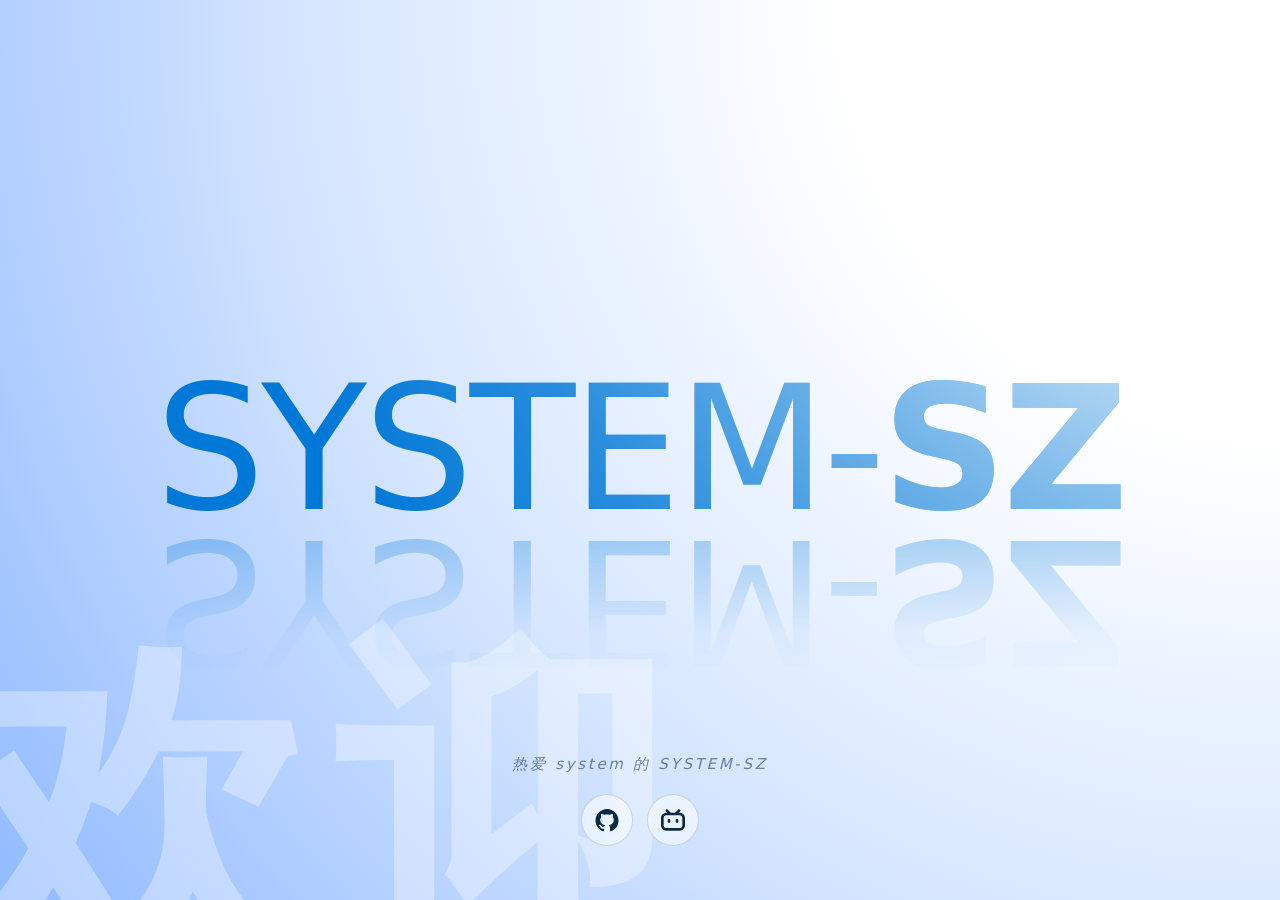
==== index.html @ c83ba9c0 "Add files via upload" ====
<!DOCTYPE html>
<html lang="zh-CN">
<head>
<meta charset="UTF-8" />
<meta name="viewport" content="width=device-width, initial-scale=1" />
<title>SYSTEM-SZ</title>
<style>
  :root{
    --blue: rgb(0, 120, 215);
    --ink: #0B2B45;
  }

  *{ margin: 0; padding: 0; box-sizing: border-box; }

  html, body{ height: 100%; }

  body{
    font-family: "Helvetica Neue", "PingFang SC", "Hiragino Sans GB",
                "Microsoft YaHei", system-ui, -apple-system, sans-serif;
    background: radial-gradient(circle at 100% 0%, #FFFFFF 0%, #FFFFFF 28%, #D6E6FF 62%, #91BAFF 100%);
    background-color: #91BAFF;
    color: var(--ink);
    overflow: hidden;
    -webkit-font-smoothing: antialiased;
    text-rendering: optimizeLegibility;
  }

  /* ---------- 背景大字：欢迎 ---------- */
  .bg-word{
    position: fixed;
    left: -0.12em;
    bottom: -0.18em;
    z-index: 0;
    font-family: "PingFang SC", "Hiragino Sans GB", "Microsoft YaHei", sans-serif;
    font-size: min(32vw, 40vh);
    font-weight: 900;
    line-height: 0.82;
    letter-spacing: 0.02em;
    color: rgba(255, 255, 255, 0.34);
    user-select: none;
    pointer-events: none;
    white-space: nowrap;
    animation: breathe 18s ease-in-out infinite;
  }

  @keyframes breathe{
    0%, 100%{ opacity: 1; }
    50%      { opacity: 0.6; }
  }

  /* ---------- 主体：整屏居中，只承载标题 ---------- */
  main{
    position: relative;
    z-index: 1;
    height: 100%;
    display: flex;
    align-items: center;
    justify-content: center;
    padding: 0;
    text-align: center;
  }

  /* ---------- 标题 + 倒影 ---------- */
  .wordmark{
    position: relative;
    display: inline-block;
    font-size: max(56px, 13.5vw);
    line-height: 0.95;
    letter-spacing: -0.02em;
    white-space: nowrap;
    color: rgb(0, 120, 215);
    margin: 0;
  }

  .wordmark .line{
    display: block;
    color: var(--blue);
    --glare: radial-gradient(
      circle at 128% -110%,
      rgba(255, 255, 255, 0.98) 0%,
      rgba(255, 255, 255, 0.82) 30%,
      rgba(255, 255, 255, 0.44) 55%,
      rgba(255, 255, 255, 0.15) 78%,
      rgba(255, 255, 255, 0) 100%
    );
  }

  @supports ((-webkit-background-clip: text) or (background-clip: text)){
    .wordmark .line{
      background-image:
        var(--glare),
        linear-gradient(rgb(0, 120, 215), rgb(0, 120, 215));
      -webkit-background-clip: text;
      background-clip: text;
      -webkit-text-fill-color: transparent;
      color: transparent;
    }
  }

  .wordmark .reflection{
    position: absolute;
    left: 0;
    top: calc(100% - 0.08em);
    width: 100%;
    display: block;
    color: inherit;
    white-space: nowrap;
    pointer-events: none;
    user-select: none;
    transform: scaleY(-1);
    -webkit-mask-image: linear-gradient(
      to bottom,
      transparent 0%,
      rgba(0, 0, 0, 0.03) 30%,
      rgba(0, 0, 0, 0.35) 100%
    );
    mask-image: linear-gradient(
      to bottom,
      transparent 0%,
      rgba(0, 0, 0, 0.03) 30%,
      rgba(0, 0, 0, 0.35) 100%
    );
  }

  .light{ font-weight: 300; }
  .bold { font-weight: 800; }

  /* ---------- 底部信息区：撑满宽度 + flex 居中，避免 transform 半像素 ---------- */
  .bottom{
    position: fixed;
    left: 0;
    right: 0;
    bottom: clamp(24px, 6vh, 64px);
    z-index: 2;
    display: flex;
    flex-direction: column;
    align-items: center;
    gap: clamp(14px, 2.2vh, 22px);
    text-align: center;
    pointer-events: none; /* 不挡底部点击，按钮单独恢复 */
  }

  .tagline{
    font-size: clamp(13px, 1.3vw, 15px);
    letter-spacing: 0.18em;
    color: rgba(11, 43, 69, 0.55);
    font-style: italic;
  }

  .actions{
    display: flex;
    flex-wrap: wrap;
    justify-content: center;
    gap: 14px;
    pointer-events: auto;
  }

  /* ---------- 圆形图标按钮 ---------- */
  .btn{
    display: inline-flex;
    align-items: center;
    justify-content: center;
    width: 52px;
    height: 52px;
    padding: 0;
    border-radius: 50%;
    border: 1px solid rgba(11, 43, 69, 0.16);
    background: rgba(255, 255, 255, 0.55);
    backdrop-filter: blur(8px);
    -webkit-backdrop-filter: blur(8px);
    color: var(--ink);
    text-decoration: none;
    pointer-events: auto;
    transition: color .25s ease, border-color .25s ease, background .25s ease,
                transform .25s ease, box-shadow .25s ease;
  }

  .btn svg{
    width: 24px;
    height: 24px;
    fill: currentColor;
    display: block;
    /* 提升曲线精度，缩放时边缘更锐利 */
    shape-rendering: geometricPrecision;
  }

  .btn:hover, .btn:focus-visible{
    color: var(--blue);
    border-color: rgba(0, 120, 215, 0.5);
    background: #fff;
    transform: translateY(-2px);
    box-shadow: 0 10px 24px rgba(0, 120, 215, 0.14);
    outline: none;
  }

  .btn:active{ transform: translateY(0); }

  @media (max-width: 480px){
    .btn{ width: 48px; height: 48px; }
    .btn svg{ width: 22px; height: 22px; }
    .wordmark{ letter-spacing: -0.03em; }
    .bg-word{ font-size: min(30vw, 36vh); left: -0.14em; bottom: -0.2em; }
  }

  @media (prefers-reduced-motion: reduce){
    .bg-word{ animation: none; }
    *{ transition: none !important; }
  }
</style>
</head>
<body>

  <div class="bg-word" aria-hidden="true">欢迎</div>

  <main>
    <h1 class="wordmark">
      <span class="line">
        <span class="light">SYSTEM-</span><span class="bold">SZ</span>
      </span>
      <span class="reflection" aria-hidden="true">
        <span class="light">SYSTEM-</span><span class="bold">SZ</span>
      </span>
    </h1>
  </main>

  <div class="bottom">
    <p class="tagline">热爱 system 的 SYSTEM-SZ</p>

    <nav class="actions" aria-label="站点导航">
      <a class="btn" href="https://github.com/SYSTEM-SZ" target="_blank" rel="noopener" aria-label="GitHub" title="GitHub">
        <svg viewBox="0 0 24 24" aria-hidden="true">
          <path d="M10.226 17.284c-2.965-.36-5.054-2.493-5.054-5.256 0-1.123.404-2.336 1.078-3.144-.292-.741-.247-2.314.09-2.965.898-.112 2.111.36 2.83 1.01.853-.269 1.752-.404 2.853-.404 1.1 0 1.999.135 2.807.382.696-.629 1.932-1.1 2.83-.988.315.606.36 2.179.067 2.942.72.854 1.101 2 1.101 3.167 0 2.763-2.089 4.852-5.098 5.234.763.494 1.28 1.572 1.28 2.807v2.336c0 .674.561 1.056 1.235.786 4.066-1.55 7.255-5.615 7.255-10.646C23.5 6.188 18.334 1 11.978 1 5.62 1 .5 6.188.5 12.545c0 4.986 3.167 9.12 7.435 10.669.606.225 1.19-.18 1.19-.786V20.63a2.9 2.9 0 0 1-1.078.224c-1.483 0-2.359-.808-2.987-2.313-.247-.607-.517-.966-1.034-1.033-.27-.023-.359-.135-.359-.27 0-.27.45-.471.898-.471.652 0 1.213.404 1.797 1.235.45.651.921.943 1.483.943.561 0 .92-.202 1.437-.719.382-.381.674-.718.944-.943"/>
        </svg>
      </a>

      <a class="btn" href="https://space.bilibili.com/3546662595201297" target="_blank" rel="noopener" aria-label="bilibili" title="bilibili">
        <svg viewBox="0 0 18 18" aria-hidden="true">
          <path fill-rule="evenodd" clip-rule="evenodd" d="M3.73252 2.67094C3.33229 2.28484 3.33229 1.64373 3.73252 1.25764C4.11291 0.890684 4.71552 0.890684 5.09591 1.25764L7.21723 3.30403C7.27749 3.36218 7.32869 3.4261 7.37081 3.49407H10.5789C10.6211 3.4261 10.6723 3.36218 10.7325 3.30403L12.8538 1.25764C13.2342 0.890684 13.8368 0.890684 14.2172 1.25764C14.6175 1.64373 14.6175 2.28484 14.2172 2.67094L13.364 3.49407H14C16.2091 3.49407 18 5.28493 18 7.49407V12.9996C18 15.2087 16.2091 16.9996 14 16.9996H4C1.79086 16.9996 0 15.2087 0 12.9996V7.49406C0 5.28492 1.79086 3.49407 4 3.49407H4.58579L3.73252 2.67094ZM4 5.42343C2.89543 5.42343 2 6.31886 2 7.42343V13.0702C2 14.1748 2.89543 15.0702 4 15.0702H14C15.1046 15.0702 16 14.1748 16 13.0702V7.42343C16 6.31886 15.1046 5.42343 14 5.42343H4ZM5 9.31747C5 8.76519 5.44772 8.31747 6 8.31747C6.55228 8.31747 7 8.76519 7 9.31747V10.2115C7 10.7638 6.55228 11.2115 6 11.2115C5.44772 11.2115 5 10.7638 5 10.2115V9.31747ZM12 8.31747C11.4477 8.31747 11 8.76519 11 9.31747V10.2115C11 10.7638 11.4477 11.2115 12 11.2115C12.5523 11.2115 13 10.7638 13 10.2115V9.31747C13 8.76519 12.5523 8.31747 12 8.31747Z" fill="currentColor"/>
        </svg>
      </a>
    </nav>
  </div>

  <script>
  (function () {
    var line = document.querySelector('.wordmark .line');
    if (!line) return;

    function lightX() { return window.innerWidth; }
    function lightY() { return 0; }

    function updateGlare() {
      var rect = line.getBoundingClientRect();
      if (!rect.width || !rect.height) return;

      var cx = lightX() - rect.left;
      var cy = lightY() - rect.top;

      var dx = cx - rect.width / 2;
      var dy = cy - rect.height / 2;
      var dist = Math.hypot(dx, dy) || 1;

      var radius = Math.max(dist * 1.35, rect.height * 1.75);

      line.style.setProperty(
        '--glare',
        'radial-gradient(circle ' + radius.toFixed(1) + 'px at ' +
        cx.toFixed(1) + 'px ' + cy.toFixed(1) + 'px,' +
        ' rgba(255, 255, 255, 0.98) 0%,' +
        ' rgba(255, 255, 255, 0.82) 30%,' +
        ' rgba(255, 255, 255, 0.44) 55%,' +
        ' rgba(255, 255, 255, 0.15) 78%,' +
        ' rgba(255, 255, 255, 0) 100%)'
      );
    }

    updateGlare();

    if ('ResizeObserver' in window) {
      var ro = new ResizeObserver(updateGlare);
      ro.observe(line);
      ro.observe(document.documentElement);
    }
    window.addEventListener('resize', updateGlare, { passive: true });
    window.addEventListener('scroll', updateGlare, { passive: true });
    if (document.fonts && document.fonts.ready) {
      document.fonts.ready.then(updateGlare);
    }
  })();
  </script>

</body>
</html>
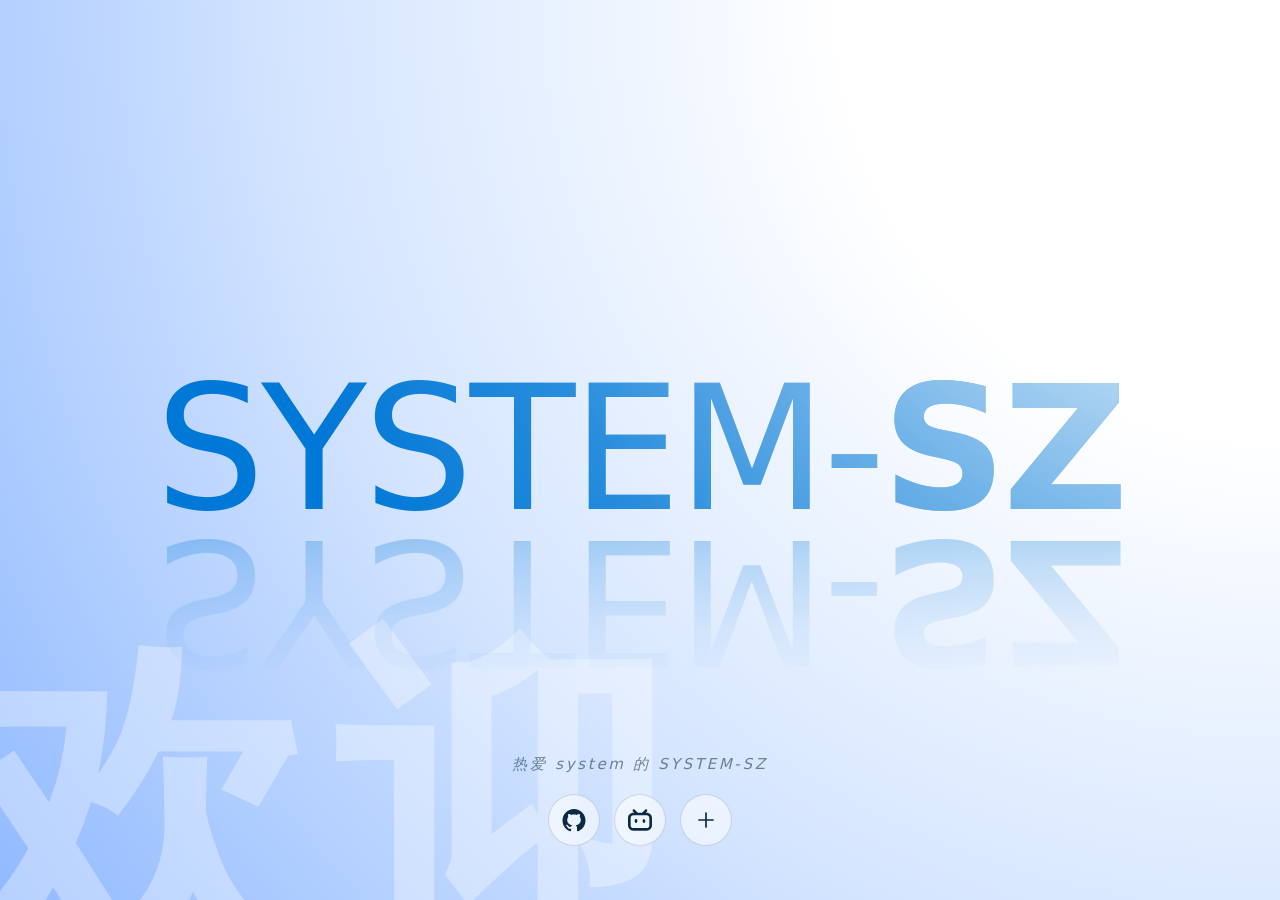
==== commit 5efce866: "Add files via upload" ====
--- a/index.html
+++ b/index.html
@@ -1,293 +1,1592 @@
+
 <!DOCTYPE html>
 <html lang="zh-CN">
+
 <head>
-<meta charset="UTF-8" />
-<meta name="viewport" content="width=device-width, initial-scale=1" />
+<meta charset="UTF-8">
+<meta name="viewport" content="width=device-width, initial-scale=1">
+<meta name="theme-color" content="#D6E6FF">
+<meta name="description" content="SYSTEM-SZ Personal Website">
 <title>SYSTEM-SZ</title>
+
 <style>
-  :root{
-    --blue: rgb(0, 120, 215);
-    --ink: #0B2B45;
-  }
-
-  *{ margin: 0; padding: 0; box-sizing: border-box; }
-
-  html, body{ height: 100%; }
-
-  body{
-    font-family: "Helvetica Neue", "PingFang SC", "Hiragino Sans GB",
-                "Microsoft YaHei", system-ui, -apple-system, sans-serif;
-    background: radial-gradient(circle at 100% 0%, #FFFFFF 0%, #FFFFFF 28%, #D6E6FF 62%, #91BAFF 100%);
-    background-color: #91BAFF;
-    color: var(--ink);
-    overflow: hidden;
-    -webkit-font-smoothing: antialiased;
-    text-rendering: optimizeLegibility;
-  }
-
-  /* ---------- 背景大字：欢迎 ---------- */
-  .bg-word{
-    position: fixed;
-    left: -0.12em;
-    bottom: -0.18em;
-    z-index: 0;
-    font-family: "PingFang SC", "Hiragino Sans GB", "Microsoft YaHei", sans-serif;
-    font-size: min(32vw, 40vh);
-    font-weight: 900;
-    line-height: 0.82;
-    letter-spacing: 0.02em;
-    color: rgba(255, 255, 255, 0.34);
-    user-select: none;
-    pointer-events: none;
-    white-space: nowrap;
-    animation: breathe 18s ease-in-out infinite;
-  }
-
-  @keyframes breathe{
-    0%, 100%{ opacity: 1; }
-    50%      { opacity: 0.6; }
-  }
-
-  /* ---------- 主体：整屏居中，只承载标题 ---------- */
-  main{
-    position: relative;
-    z-index: 1;
-    height: 100%;
-    display: flex;
-    align-items: center;
-    justify-content: center;
-    padding: 0;
-    text-align: center;
-  }
-
-  /* ---------- 标题 + 倒影 ---------- */
-  .wordmark{
-    position: relative;
-    display: inline-block;
-    font-size: max(56px, 13.5vw);
-    line-height: 0.95;
-    letter-spacing: -0.02em;
-    white-space: nowrap;
-    color: rgb(0, 120, 215);
-    margin: 0;
-  }
-
-  .wordmark .line{
-    display: block;
-    color: var(--blue);
-    --glare: radial-gradient(
-      circle at 128% -110%,
-      rgba(255, 255, 255, 0.98) 0%,
-      rgba(255, 255, 255, 0.82) 30%,
-      rgba(255, 255, 255, 0.44) 55%,
-      rgba(255, 255, 255, 0.15) 78%,
-      rgba(255, 255, 255, 0) 100%
+:root {
+  --blue: rgb(0, 120, 215);
+  --ink: #0B2B45;
+}
+
+* {
+  margin: 0;
+  padding: 0;
+  box-sizing: border-box;
+}
+
+html, body {
+  height: 100%;
+}
+
+body {
+  font-family:
+    "Helvetica Neue",
+    "PingFang SC",
+    "Hiragino Sans GB",
+    "Microsoft YaHei",
+    system-ui,
+    -apple-system,
+    sans-serif;
+
+  background:
+    radial-gradient(
+      circle at 100% 0%,
+      #FFFFFF 0%,
+      #FFFFFF 28%,
+      #D6E6FF 62%,
+      #91BAFF 100%
     );
-  }
-
-  @supports ((-webkit-background-clip: text) or (background-clip: text)){
-    .wordmark .line{
-      background-image:
-        var(--glare),
-        linear-gradient(rgb(0, 120, 215), rgb(0, 120, 215));
-      -webkit-background-clip: text;
-      background-clip: text;
-      -webkit-text-fill-color: transparent;
-      color: transparent;
-    }
-  }
-
-  .wordmark .reflection{
-    position: absolute;
-    left: 0;
-    top: calc(100% - 0.08em);
-    width: 100%;
-    display: block;
-    color: inherit;
-    white-space: nowrap;
-    pointer-events: none;
-    user-select: none;
-    transform: scaleY(-1);
-    -webkit-mask-image: linear-gradient(
-      to bottom,
-      transparent 0%,
-      rgba(0, 0, 0, 0.03) 30%,
-      rgba(0, 0, 0, 0.35) 100%
+
+  background-color: #91BAFF;
+  color: var(--ink);
+  overflow: hidden;
+
+  -webkit-font-smoothing: antialiased;
+  text-rendering: optimizeLegibility;
+}
+
+/* 背景大字 */
+
+.bg-word {
+  position: fixed;
+  left: -0.12em;
+  bottom: -0.18em;
+  z-index: 0;
+
+  font-family:
+    "PingFang SC",
+    "Hiragino Sans GB",
+    "Microsoft YaHei",
+    sans-serif;
+
+  font-size: min(32vw, 40vh);
+  font-weight: 900;
+  line-height: 0.82;
+  letter-spacing: 0.02em;
+
+  color: rgba(255,255,255,0.34);
+
+  user-select: none;
+  pointer-events: none;
+  white-space: nowrap;
+
+  animation: breathe 18s ease-in-out infinite;
+}
+
+@keyframes breathe {
+  0%, 100% { opacity: 1; }
+  50% { opacity: 0.6; }
+}
+
+/* 页面主体 */
+
+main {
+  position: relative;
+  z-index: 1;
+
+  height: 100%;
+
+  display: flex;
+  align-items: center;
+  justify-content: center;
+
+  padding: 0;
+  text-align: center;
+}
+
+/* SYSTEM-SZ WORDMARK */
+
+.wordmark {
+  position: relative;
+  display: inline-block;
+
+  font-size: max(56px, 13.5vw);
+  line-height: 0.95;
+  letter-spacing: -0.02em;
+  white-space: nowrap;
+
+  color: var(--blue);
+  margin: 0;
+}
+
+/* 标题按钮 */
+
+.wordmark-button {
+  position: relative;
+  z-index: 1;
+
+  display: block;
+
+  border: 0;
+  padding: 0;
+  margin: 0;
+
+  background: transparent;
+  color: inherit;
+
+  font: inherit;
+  line-height: inherit;
+  letter-spacing: inherit;
+
+  white-space: inherit;
+  cursor: pointer;
+
+  -webkit-tap-highlight-color: transparent;
+  touch-action: manipulation;
+}
+
+.wordmark-button:focus-visible {
+  outline: 2px solid rgba(0,120,215,0.55);
+  outline-offset: 10px;
+  border-radius: 5px;
+}
+
+/* 主标题 */
+
+.wordmark .line {
+  position: relative;
+  display: block;
+
+  color: var(--blue);
+
+  --glare: radial-gradient(
+    circle at 128% -110%,
+    rgba(255,255,255,0.98) 0%,
+    rgba(255,255,255,0.82) 30%,
+    rgba(255,255,255,0.44) 55%,
+    rgba(255,255,255,0.15) 78%,
+    rgba(255,255,255,0) 100%
+  );
+
+  animation: wordmarkFloat 12s ease-in-out infinite;
+}
+
+@supports (
+  (-webkit-background-clip: text) or
+  (background-clip: text)
+) {
+  .wordmark .line {
+    background-image:
+      var(--glare),
+      linear-gradient(
+        rgb(0,120,215),
+        rgb(0,120,215)
+      );
+
+    -webkit-background-clip: text;
+    background-clip: text;
+
+    -webkit-text-fill-color: transparent;
+    color: transparent;
+  }
+}
+
+/* 白色按压覆盖层 */
+
+.press-overlay {
+  position: absolute;
+  inset: 0;
+
+  display: block;
+  width: 100%;
+
+  white-space: nowrap;
+
+  color: #fff;
+  -webkit-text-fill-color: #fff;
+
+  opacity: 0;
+  pointer-events: none;
+
+  text-shadow:
+    0 0 5px rgba(255,255,255,0.42),
+    0 0 12px rgba(255,255,255,0.20);
+
+  transition: opacity 220ms ease;
+}
+
+.wordmark.is-pressed .press-overlay {
+  opacity: 0.38;
+}
+
+/* 倒影 */
+
+.wordmark .reflection {
+  position: absolute;
+
+  left: 0;
+  top: calc(100% - 0.08em);
+
+  width: 100%;
+  height: 100%;
+
+  display: block;
+  white-space: nowrap;
+
+  pointer-events: none;
+  user-select: none;
+
+  overflow: hidden;
+
+  -webkit-mask-image: linear-gradient(
+    to bottom,
+    rgba(0,0,0,0.34) 0%,
+    rgba(0,0,0,0.20) 28%,
+    rgba(0,0,0,0.07) 65%,
+    transparent 100%
+  );
+
+  mask-image: linear-gradient(
+    to bottom,
+    rgba(0,0,0,0.34) 0%,
+    rgba(0,0,0,0.20) 28%,
+    rgba(0,0,0,0.07) 65%,
+    transparent 100%
+  );
+}
+
+.wordmark .reflection-content {
+  position: absolute;
+
+  left: 0;
+  top: 0;
+
+  width: 100%;
+  display: block;
+
+  color: inherit;
+  white-space: nowrap;
+
+  transform: translateY(0) scaleY(-1);
+
+  animation: reflectionFloat 12s ease-in-out infinite;
+}
+
+.light {
+  font-weight: 300;
+}
+
+.bold {
+  font-weight: 800;
+}
+
+@keyframes wordmarkFloat {
+  0%, 100% {
+    transform: translateY(0);
+  }
+
+  50% {
+    transform: translateY(-9px);
+  }
+}
+
+@keyframes reflectionFloat {
+  0%, 100% {
+    transform: translateY(0) scaleY(-1);
+  }
+
+  50% {
+    transform: translateY(9px) scaleY(-1);
+  }
+}
+
+/* XOR 鼠标透镜 */
+
+.xor-lens {
+  position: fixed;
+
+  left: 0;
+  top: 0;
+
+  width: var(--lens-size, 1em);
+  height: var(--lens-size, 1em);
+
+  border-radius: 50%;
+  background: #fff;
+
+  mix-blend-mode: difference;
+
+  pointer-events: none;
+  z-index: 99999;
+
+  opacity: 0;
+
+  transform:
+    translate(-50%, -50%)
+    scale(0.12);
+
+  transition:
+    opacity 220ms ease,
+    transform 280ms cubic-bezier(.2,.8,.2,1);
+
+  will-change: transform, opacity;
+}
+
+.xor-lens.is-visible {
+  opacity: 1;
+
+  transform:
+    translate(-50%, -50%)
+    scale(1);
+}
+
+/* 底部信息 */
+
+.bottom {
+  position: fixed;
+
+  left: 0;
+  right: 0;
+
+  bottom: clamp(24px, 6vh, 64px);
+
+  z-index: 2;
+
+  display: flex;
+  flex-direction: column;
+  align-items: center;
+
+  gap: clamp(14px, 2.2vh, 22px);
+
+  text-align: center;
+  pointer-events: none;
+}
+
+.tagline {
+  font-size: clamp(13px, 1.3vw, 15px);
+  letter-spacing: 0.18em;
+
+  color: rgba(11,43,69,0.55);
+  font-style: italic;
+}
+
+/* 按钮组 */
+
+.actions {
+  display: flex;
+  flex-wrap: wrap;
+  justify-content: center;
+
+  gap: 14px;
+  pointer-events: auto;
+}
+
+/* 圆形图标按钮 */
+
+.btn {
+  display: inline-flex;
+
+  align-items: center;
+  justify-content: center;
+
+  width: 52px;
+  height: 52px;
+
+  padding: 0;
+  border-radius: 50%;
+
+  border: 1px solid rgba(11,43,69,0.16);
+
+  background: rgba(255,255,255,0.55);
+
+  backdrop-filter: blur(8px);
+  -webkit-backdrop-filter: blur(8px);
+
+  color: var(--ink);
+  text-decoration: none;
+
+  pointer-events: auto;
+
+  transition:
+    color .25s ease,
+    border-color .25s ease,
+    background .25s ease,
+    transform .25s ease,
+    box-shadow .25s ease;
+}
+
+.btn svg {
+  width: 24px;
+  height: 24px;
+
+  fill: currentColor;
+  display: block;
+
+  shape-rendering: geometricPrecision;
+}
+
+.btn:hover,
+.btn:focus-visible {
+  color: var(--blue);
+
+  border-color: rgba(0,120,215,0.5);
+  background: #fff;
+
+  transform: translateY(-2px);
+
+  box-shadow:
+    0 10px 24px rgba(0,120,215,0.14);
+
+  outline: none;
+}
+
+.btn:active {
+  transform: translateY(0);
+}
+
+.extension-trigger {
+  cursor: pointer;
+  font: inherit;
+}
+
+/* 扩展玻璃弹窗 */
+
+.glass-modal[hidden] {
+  display: none;
+}
+
+.glass-modal {
+  position: fixed;
+  inset: 0;
+
+  z-index: 100;
+
+  display: grid;
+  place-items: center;
+
+  padding: 24px;
+
+  background: rgba(15,54,91,0.10);
+
+  -webkit-backdrop-filter: blur(8px);
+  backdrop-filter: blur(8px);
+
+  opacity: 0;
+  pointer-events: none;
+
+  transition: opacity .32s ease;
+}
+
+.glass-modal.is-open {
+  opacity: 1;
+  pointer-events: auto;
+}
+
+.glass-panel {
+  position: relative;
+
+  width: min(620px, 100%);
+  max-height: 82vh;
+
+  overflow-y: auto;
+
+  padding: 34px;
+
+  border: 1px solid rgba(255,255,255,.68);
+  border-radius: 26px;
+
+  background:
+    linear-gradient(
+      145deg,
+      rgba(255,255,255,.78),
+      rgba(225,240,255,.64) 55%,
+      rgba(195,222,255,.58)
     );
-    mask-image: linear-gradient(
-      to bottom,
-      transparent 0%,
-      rgba(0, 0, 0, 0.03) 30%,
-      rgba(0, 0, 0, 0.35) 100%
-    );
-  }
-
-  .light{ font-weight: 300; }
-  .bold { font-weight: 800; }
-
-  /* ---------- 底部信息区：撑满宽度 + flex 居中，避免 transform 半像素 ---------- */
-  .bottom{
-    position: fixed;
-    left: 0;
-    right: 0;
-    bottom: clamp(24px, 6vh, 64px);
-    z-index: 2;
-    display: flex;
-    flex-direction: column;
-    align-items: center;
-    gap: clamp(14px, 2.2vh, 22px);
-    text-align: center;
-    pointer-events: none; /* 不挡底部点击，按钮单独恢复 */
-  }
-
-  .tagline{
-    font-size: clamp(13px, 1.3vw, 15px);
-    letter-spacing: 0.18em;
-    color: rgba(11, 43, 69, 0.55);
-    font-style: italic;
-  }
-
-  .actions{
-    display: flex;
-    flex-wrap: wrap;
-    justify-content: center;
-    gap: 14px;
-    pointer-events: auto;
-  }
-
-  /* ---------- 圆形图标按钮 ---------- */
-  .btn{
-    display: inline-flex;
-    align-items: center;
-    justify-content: center;
-    width: 52px;
-    height: 52px;
-    padding: 0;
-    border-radius: 50%;
-    border: 1px solid rgba(11, 43, 69, 0.16);
-    background: rgba(255, 255, 255, 0.55);
-    backdrop-filter: blur(8px);
-    -webkit-backdrop-filter: blur(8px);
-    color: var(--ink);
-    text-decoration: none;
-    pointer-events: auto;
-    transition: color .25s ease, border-color .25s ease, background .25s ease,
-                transform .25s ease, box-shadow .25s ease;
-  }
-
-  .btn svg{
-    width: 24px;
-    height: 24px;
-    fill: currentColor;
-    display: block;
-    /* 提升曲线精度，缩放时边缘更锐利 */
-    shape-rendering: geometricPrecision;
-  }
-
-  .btn:hover, .btn:focus-visible{
-    color: var(--blue);
-    border-color: rgba(0, 120, 215, 0.5);
-    background: #fff;
-    transform: translateY(-2px);
-    box-shadow: 0 10px 24px rgba(0, 120, 215, 0.14);
-    outline: none;
-  }
-
-  .btn:active{ transform: translateY(0); }
-
-  @media (max-width: 480px){
-    .btn{ width: 48px; height: 48px; }
-    .btn svg{ width: 22px; height: 22px; }
-    .wordmark{ letter-spacing: -0.03em; }
-    .bg-word{ font-size: min(30vw, 36vh); left: -0.14em; bottom: -0.2em; }
-  }
-
-  @media (prefers-reduced-motion: reduce){
-    .bg-word{ animation: none; }
-    *{ transition: none !important; }
-  }
+
+  box-shadow:
+    0 24px 80px rgba(27,83,139,.15),
+    inset 0 1px 0 rgba(255,255,255,.85);
+
+  -webkit-backdrop-filter: blur(28px) saturate(135%);
+  backdrop-filter: blur(28px) saturate(135%);
+
+  opacity: 0;
+
+  transform:
+    translateY(12px)
+    scale(.985);
+
+  transition:
+    opacity .32s ease,
+    transform .32s cubic-bezier(.2,.75,.25,1);
+}
+
+.glass-modal.is-open .glass-panel {
+  opacity: 1;
+  transform: translateY(0) scale(1);
+}
+
+/* 弹窗头部 */
+
+.glass-header {
+  display: flex;
+  align-items: flex-start;
+  justify-content: space-between;
+
+  gap: 20px;
+  margin-bottom: 24px;
+}
+
+.glass-eyebrow {
+  font-size: 10px;
+  font-weight: 700;
+
+  letter-spacing: .22em;
+
+  color: rgba(11,43,69,.45);
+  margin-bottom: 10px;
+}
+
+.glass-title {
+  font-size: 24px;
+  font-weight: 650;
+
+  letter-spacing: .01em;
+  color: #0B2B45;
+}
+
+.glass-description {
+  margin-top: 9px;
+
+  font-size: 13px;
+  line-height: 1.8;
+
+  color: rgba(11,43,69,.55);
+}
+
+/* 关闭按钮 */
+
+.glass-close {
+  width: 36px;
+  height: 36px;
+
+  flex-shrink: 0;
+
+  display: grid;
+  place-items: center;
+
+  border: 1px solid rgba(11,43,69,.10);
+  border-radius: 50%;
+
+  background: rgba(255,255,255,.5);
+  color: #0B2B45;
+
+  cursor: pointer;
+
+  transition: .2s ease;
+}
+
+.glass-close:hover,
+.glass-close:focus-visible {
+  background: white;
+  color: var(--blue);
+
+  transform: rotate(90deg);
+  outline: none;
+}
+
+/* 扩展列表 */
+
+.glass-content {
+  min-height: 220px;
+  max-height: 52vh;
+
+  display: block;
+  overflow: auto;
+
+  padding: 18px;
+
+  border: 1px solid rgba(255,255,255,.55);
+  border-radius: 19px;
+
+  background: rgba(255,255,255,.28);
+
+  text-align: left;
+}
+
+.extension-list {
+  display: grid;
+  gap: 10px;
+}
+
+.extension-item {
+  width: 100%;
+
+  display: flex;
+  align-items: center;
+  justify-content: space-between;
+
+  gap: 16px;
+  padding: 15px 17px;
+
+  border: 1px solid rgba(255,255,255,.58);
+  border-radius: 15px;
+
+  background: rgba(255,255,255,.42);
+  color: var(--ink);
+
+  text-align: left;
+  cursor: pointer;
+
+  transition:
+    background .2s ease,
+    border-color .2s ease,
+    transform .2s ease;
+}
+
+.extension-item:hover,
+.extension-item:focus-visible {
+  background: rgba(255,255,255,.78);
+  border-color: rgba(0,120,215,.3);
+  transform: translateY(-1px);
+  outline: none;
+}
+
+.extension-item-title {
+  font-size: 14px;
+  font-weight: 650;
+}
+
+.extension-item-description {
+  margin-top: 5px;
+
+  font-size: 12px;
+  line-height: 1.6;
+
+  color: rgba(11,43,69,.55);
+}
+
+.extension-item-arrow {
+  flex-shrink: 0;
+  color: rgba(0,120,215,.65);
+  font-size: 18px;
+}
+
+/* 加载状态 */
+
+.extension-status {
+  min-height: 180px;
+
+  display: flex;
+  flex-direction: column;
+  align-items: center;
+  justify-content: center;
+
+  padding: 24px;
+
+  text-align: center;
+
+  color: rgba(11,43,69,.65);
+  font-size: 13px;
+  line-height: 1.8;
+}
+
+.extension-status small {
+  margin-top: 7px;
+  color: rgba(11,43,69,.42);
+  font-size: 11px;
+}
+
+/* 外部 HTML 视图 */
+
+.extension-view {
+  display: flex;
+  flex-direction: column;
+  gap: 12px;
+  min-height: 220px;
+}
+
+.extension-toolbar {
+  display: flex;
+  align-items: center;
+  justify-content: space-between;
+  gap: 12px;
+}
+
+.extension-back {
+  padding: 7px 13px;
+
+  border: 1px solid rgba(11,43,69,.12);
+  border-radius: 20px;
+
+  background: rgba(255,255,255,.48);
+  color: var(--ink);
+
+  font: inherit;
+  font-size: 12px;
+  cursor: pointer;
+
+  transition: .2s ease;
+}
+
+.extension-back:hover,
+.extension-back:focus-visible {
+  background: white;
+  color: var(--blue);
+  outline: none;
+}
+
+.extension-current-title {
+  overflow: hidden;
+
+  color: rgba(11,43,69,.55);
+  font-size: 12px;
+
+  text-overflow: ellipsis;
+  white-space: nowrap;
+}
+
+.extension-frame {
+  display: block;
+
+  width: 100%;
+  min-height: 340px;
+  height: 42vh;
+
+  border: 0;
+  border-radius: 13px;
+
+  background: transparent;
+}
+
+/* 底部 */
+
+.glass-footer {
+  margin-top: 22px;
+
+  text-align: center;
+
+  font-size: 10px;
+  letter-spacing: .14em;
+
+  color: rgba(11,43,69,.35);
+}
+
+/* MOBILE */
+
+@media (max-width: 480px) {
+  .btn {
+    width: 48px;
+    height: 48px;
+  }
+
+  .btn svg {
+    width: 22px;
+    height: 22px;
+  }
+
+  .wordmark {
+    letter-spacing: -0.03em;
+  }
+
+  .bg-word {
+    font-size: min(30vw, 36vh);
+    left: -0.14em;
+    bottom: -0.2em;
+  }
+
+  .glass-modal {
+    padding: 18px;
+  }
+
+  .glass-panel {
+    padding: 25px;
+    border-radius: 23px;
+  }
+
+  .glass-title {
+    font-size: 21px;
+  }
+
+  .glass-content {
+    padding: 12px;
+    max-height: 56vh;
+  }
+
+  .extension-frame {
+    height: 48vh;
+  }
+}
+
+/* REDUCED MOTION */
+
+@media (prefers-reduced-motion: reduce) {
+  .bg-word,
+  .wordmark .line,
+  .wordmark .reflection-content {
+    animation: none !important;
+  }
+
+  *,
+  *::before,
+  *::after {
+    transition-duration: 0.01ms !important;
+  }
+
+  .glass-modal,
+  .glass-panel {
+    animation: none;
+  }
+}
 </style>
 </head>
+
 <body>
 
-  <div class="bg-word" aria-hidden="true">欢迎</div>
-
-  <main>
-    <h1 class="wordmark">
+<div class="bg-word" aria-hidden="true">欢迎</div>
+
+<main>
+  <h1 class="wordmark" id="wordmark">
+
+    <button
+      class="wordmark-button"
+      id="wordmark-button"
+      type="button"
+      aria-label="SYSTEM-SZ，打开扩展空间"
+      aria-haspopup="dialog"
+      aria-controls="extension-modal"
+    >
       <span class="line">
         <span class="light">SYSTEM-</span><span class="bold">SZ</span>
+
+        <span class="press-overlay" aria-hidden="true">
+          <span class="light">SYSTEM-</span><span class="bold">SZ</span>
+        </span>
       </span>
-      <span class="reflection" aria-hidden="true">
+    </button>
+
+    <span class="reflection" aria-hidden="true">
+      <span class="reflection-content">
         <span class="light">SYSTEM-</span><span class="bold">SZ</span>
+
+        <span class="press-overlay">
+          <span class="light">SYSTEM-</span><span class="bold">SZ</span>
+        </span>
       </span>
-    </h1>
-  </main>
-
-  <div class="bottom">
-    <p class="tagline">热爱 system 的 SYSTEM-SZ</p>
-
-    <nav class="actions" aria-label="站点导航">
-      <a class="btn" href="https://github.com/SYSTEM-SZ" target="_blank" rel="noopener" aria-label="GitHub" title="GitHub">
-        <svg viewBox="0 0 24 24" aria-hidden="true">
-          <path d="M10.226 17.284c-2.965-.36-5.054-2.493-5.054-5.256 0-1.123.404-2.336 1.078-3.144-.292-.741-.247-2.314.09-2.965.898-.112 2.111.36 2.83 1.01.853-.269 1.752-.404 2.853-.404 1.1 0 1.999.135 2.807.382.696-.629 1.932-1.1 2.83-.988.315.606.36 2.179.067 2.942.72.854 1.101 2 1.101 3.167 0 2.763-2.089 4.852-5.098 5.234.763.494 1.28 1.572 1.28 2.807v2.336c0 .674.561 1.056 1.235.786 4.066-1.55 7.255-5.615 7.255-10.646C23.5 6.188 18.334 1 11.978 1 5.62 1 .5 6.188.5 12.545c0 4.986 3.167 9.12 7.435 10.669.606.225 1.19-.18 1.19-.786V20.63a2.9 2.9 0 0 1-1.078.224c-1.483 0-2.359-.808-2.987-2.313-.247-.607-.517-.966-1.034-1.033-.27-.023-.359-.135-.359-.27 0-.27.45-.471.898-.471.652 0 1.213.404 1.797 1.235.45.651.921.943 1.483.943.561 0 .92-.202 1.437-.719.382-.381.674-.718.944-.943"/>
+    </span>
+
+  </h1>
+</main>
+
+<div class="bottom">
+  <p class="tagline">热爱 system 的 SYSTEM-SZ</p>
+
+  <nav class="actions" aria-label="站点导航">
+
+    <a
+      class="btn"
+      href="https://github.com/SYSTEM-SZ"
+      target="_blank"
+      rel="noopener noreferrer"
+      aria-label="GitHub"
+      title="GitHub"
+    >
+      <svg viewBox="0 0 24 24" aria-hidden="true">
+        <path d="M10.226 17.284c-2.965-.36-5.054-2.493-5.054-5.256 0-1.123.404-2.336 1.078-3.144-.292-.741-.247-2.314.09-2.965.898-.112 2.111.36 2.83 1.01.853-.269 1.752-.404 2.853-.404 1.1 0 1.999.135 2.807.382.696-.629 1.932-1.1 2.83-.988.315.606.36 2.179.067 2.942.72.854 1.101 2 1.101 3.167 0 2.763-2.089 4.852-5.098 5.234.763.494 1.28 1.572 1.28 2.807v2.336c0 .674.561 1.056 1.235.786 4.066-1.55 7.255-5.615 7.255-10.646C23.5 6.188 18.334 1 11.978 1 5.62 1 .5 6.188.5 12.545c0 4.986 3.167 9.12 7.435 10.669.606.225 1.19-.18 1.19-.786V20.63a2.9 2.9 0 0 1-1.078.224c-1.483 0-2.359-.808-2.987-2.313-.247-.607-.517-.966-1.034-1.033-.27-.023-.359-.135-.359-.27 0-.27.45-.471.898-.471.652 0 1.213.404 1.797 1.235.45.651.921.943 1.483.943.561 0 .92-.202 1.437-.719.382-.381.674-.718.944-.943"/>
+      </svg>
+    </a>
+
+    <a
+      class="btn"
+      href="https://space.bilibili.com/3546662595201297"
+      target="_blank"
+      rel="noopener noreferrer"
+      aria-label="bilibili"
+      title="bilibili"
+    >
+      <svg viewBox="0 0 18 18" aria-hidden="true">
+        <path fill-rule="evenodd" clip-rule="evenodd" d="M3.73252 2.67094C3.33229 2.28484 3.33229 1.64373 3.73252 1.25764C4.11291 0.890684 4.71552 0.890684 5.09591 1.25764L7.21723 3.30403C7.27749 3.36218 7.32869 3.4261 7.37081 3.49407H10.5789C10.6211 3.4261 10.6723 3.36218 10.7325 3.30403L12.8538 1.25764C13.2342 0.890684 13.8368 0.890684 14.2172 1.25764C14.6174 1.64373 14.6174 2.28484 14.2172 2.67094L13.364 3.49407H14C16.2091 3.49407 18 5.28493 18 7.49407V12.9996C18 15.2087 16.2091 16.9996 14 16.9996H4C1.79086 16.9996 0 15.2087 0 12.9996V7.49406C0 5.28492 1.79086 3.49407 4 3.49407H4.58579L3.73252 2.67094ZM4 5.42343C2.89543 5.42343 2 6.31886 2 7.42343V13.0702C2 14.1748 2.89543 15.0702 4 15.0702H14C15.1046 15.0702 16 14.1748 16 13.0702V7.42343C16 6.31886 15.1046 5.42343 14 5.42343H4ZM5 9.31747C5 8.76519 5.44772 8.31747 6 8.31747C6.55228 8.31747 7 8.76519 7 9.31747V10.2115C7 10.7638 6.55228 11.2115 6 11.2115C5.44772 11.2115 5 10.7638 5 10.2115V9.31747ZM12 8.31747C11.4477 8.31747 11 8.76519 11 9.31747V10.2115C11 10.7638 11.4477 11.2115 12 11.2115C12.5523 11.2115 13 10.7638 13 10.2115V9.31747Z" fill="currentColor"/>
+      </svg>
+    </a>
+
+    <button
+      class="btn extension-trigger"
+      type="button"
+      aria-label="打开扩展窗口"
+      aria-haspopup="dialog"
+      aria-controls="extension-modal"
+      title="Extensions"
+    >
+      <svg viewBox="0 0 24 24" aria-hidden="true">
+        <path
+          d="M12 5v14M5 12h14"
+          fill="none"
+          stroke="currentColor"
+          stroke-width="1.7"
+          stroke-linecap="round"
+        />
+      </svg>
+    </button>
+
+  </nav>
+</div>
+
+<!-- 扩展空间 -->
+
+<div
+  class="glass-modal"
+  id="extension-modal"
+  aria-hidden="true"
+  hidden
+>
+  <section
+    class="glass-panel"
+    role="dialog"
+    aria-modal="true"
+    aria-labelledby="glass-title"
+    aria-describedby="glass-description"
+    tabindex="-1"
+  >
+    <header class="glass-header">
+      <div>
+        <div class="glass-eyebrow">SYSTEM-SZ · EXTENSIONS</div>
+
+        <h2 class="glass-title" id="glass-title">扩展空间</h2>
+
+        <p class="glass-description" id="glass-description">
+          独立扩展与功能空间。
+        </p>
+      </div>
+
+      <button class="glass-close" type="button" aria-label="关闭窗口">
+        <svg viewBox="0 0 24 24" width="17" height="17" aria-hidden="true">
+          <path
+            d="m6 6 12 12M18 6 6 18"
+            fill="none"
+            stroke="currentColor"
+            stroke-width="1.6"
+            stroke-linecap="round"
+          />
         </svg>
-      </a>
-
-      <a class="btn" href="https://space.bilibili.com/3546662595201297" target="_blank" rel="noopener" aria-label="bilibili" title="bilibili">
-        <svg viewBox="0 0 18 18" aria-hidden="true">
-          <path fill-rule="evenodd" clip-rule="evenodd" d="M3.73252 2.67094C3.33229 2.28484 3.33229 1.64373 3.73252 1.25764C4.11291 0.890684 4.71552 0.890684 5.09591 1.25764L7.21723 3.30403C7.27749 3.36218 7.32869 3.4261 7.37081 3.49407H10.5789C10.6211 3.4261 10.6723 3.36218 10.7325 3.30403L12.8538 1.25764C13.2342 0.890684 13.8368 0.890684 14.2172 1.25764C14.6175 1.64373 14.6175 2.28484 14.2172 2.67094L13.364 3.49407H14C16.2091 3.49407 18 5.28493 18 7.49407V12.9996C18 15.2087 16.2091 16.9996 14 16.9996H4C1.79086 16.9996 0 15.2087 0 12.9996V7.49406C0 5.28492 1.79086 3.49407 4 3.49407H4.58579L3.73252 2.67094ZM4 5.42343C2.89543 5.42343 2 6.31886 2 7.42343V13.0702C2 14.1748 2.89543 15.0702 4 15.0702H14C15.1046 15.0702 16 14.1748 16 13.0702V7.42343C16 6.31886 15.1046 5.42343 14 5.42343H4ZM5 9.31747C5 8.76519 5.44772 8.31747 6 8.31747C6.55228 8.31747 7 8.76519 7 9.31747V10.2115C7 10.7638 6.55228 11.2115 6 11.2115C5.44772 11.2115 5 10.7638 5 10.2115V9.31747ZM12 8.31747C11.4477 8.31747 11 8.76519 11 9.31747V10.2115C11 10.7638 11.4477 11.2115 12 11.2115C12.5523 11.2115 13 10.7638 13 10.2115V9.31747C13 8.76519 12.5523 8.31747 12 8.31747Z" fill="currentColor"/>
-        </svg>
-      </a>
-    </nav>
-  </div>
-
-  <script>
-  (function () {
-    var line = document.querySelector('.wordmark .line');
-    if (!line) return;
-
-    function lightX() { return window.innerWidth; }
-    function lightY() { return 0; }
-
-    function updateGlare() {
-      var rect = line.getBoundingClientRect();
-      if (!rect.width || !rect.height) return;
-
-      var cx = lightX() - rect.left;
-      var cy = lightY() - rect.top;
-
-      var dx = cx - rect.width / 2;
-      var dy = cy - rect.height / 2;
-      var dist = Math.hypot(dx, dy) || 1;
-
-      var radius = Math.max(dist * 1.35, rect.height * 1.75);
-
-      line.style.setProperty(
-        '--glare',
-        'radial-gradient(circle ' + radius.toFixed(1) + 'px at ' +
-        cx.toFixed(1) + 'px ' + cy.toFixed(1) + 'px,' +
-        ' rgba(255, 255, 255, 0.98) 0%,' +
-        ' rgba(255, 255, 255, 0.82) 30%,' +
-        ' rgba(255, 255, 255, 0.44) 55%,' +
-        ' rgba(255, 255, 255, 0.15) 78%,' +
-        ' rgba(255, 255, 255, 0) 100%)'
+      </button>
+    </header>
+
+    <div
+      class="glass-content"
+      id="extension-content"
+      aria-live="polite"
+    >
+      <div class="extension-status">
+        正在读取扩展注册表
+        <small>LOADING EXTENSIONS</small>
+      </div>
+    </div>
+
+    <footer class="glass-footer">
+      A QUIET SPACE FOR WHAT'S NEXT
+    </footer>
+  </section>
+</div>
+
+<script>
+/* 动态光照 */
+
+(function () {
+  'use strict';
+
+  var line = document.querySelector('.wordmark .line');
+  if (!line) return;
+
+  function updateGlare() {
+    var rect = line.getBoundingClientRect();
+    if (!rect.width || !rect.height) return;
+
+    var cx = window.innerWidth - rect.left;
+    var cy = -rect.top;
+
+    var dx = cx - rect.width / 2;
+    var dy = cy - rect.height / 2;
+
+    var dist = Math.hypot(dx, dy) || 1;
+
+    var radius = Math.max(
+      dist * 1.35,
+      rect.height * 1.75
+    );
+
+    line.style.setProperty(
+      '--glare',
+      'radial-gradient(circle ' +
+      radius.toFixed(1) +
+      'px at ' +
+      cx.toFixed(1) +
+      'px ' +
+      cy.toFixed(1) +
+      'px,' +
+      ' rgba(255,255,255,.98) 0%,' +
+      ' rgba(255,255,255,.82) 30%,' +
+      ' rgba(255,255,255,.44) 55%,' +
+      ' rgba(255,255,255,.15) 78%,' +
+      ' rgba(255,255,255,0) 100%)'
+    );
+  }
+
+  updateGlare();
+
+  if ('ResizeObserver' in window) {
+    var observer = new ResizeObserver(updateGlare);
+    observer.observe(line);
+    observer.observe(document.documentElement);
+  }
+
+  window.addEventListener('resize', updateGlare, { passive: true });
+  window.addEventListener('scroll', updateGlare, { passive: true });
+
+  if (document.fonts && document.fonts.ready) {
+    document.fonts.ready.then(updateGlare);
+  }
+})();
+</script>
+
+<script>
+/* 按压覆盖层 */
+
+(function () {
+  'use strict';
+
+  var wordmark = document.getElementById('wordmark');
+  var target = document.getElementById('wordmark-button');
+
+  if (!wordmark || !target) return;
+
+  function press() {
+    wordmark.classList.add('is-pressed');
+  }
+
+  function release() {
+    wordmark.classList.remove('is-pressed');
+  }
+
+  target.addEventListener('pointerdown', press);
+
+  window.addEventListener('pointerup', release);
+  window.addEventListener('pointercancel', release);
+
+  target.addEventListener('lostpointercapture', release);
+  target.addEventListener('blur', release);
+
+  target.addEventListener('keydown', function (event) {
+    if (event.key === 'Enter' || event.key === ' ') press();
+  });
+
+  target.addEventListener('keyup', function (event) {
+    if (event.key === 'Enter' || event.key === ' ') release();
+  });
+
+  window.addEventListener('blur', release);
+})();
+</script>
+
+<script>
+/* XOR 鼠标透镜 */
+
+(function () {
+  'use strict';
+
+  var target = document.getElementById('wordmark-button');
+
+  if (
+    !target ||
+    !window.matchMedia('(hover:hover) and (pointer:fine)').matches
+  ) return;
+
+  var lens = document.createElement('div');
+
+  lens.className = 'xor-lens';
+  lens.setAttribute('aria-hidden', 'true');
+
+  document.body.appendChild(lens);
+
+  var active = false;
+
+  function updateLensSize() {
+    var style = window.getComputedStyle(target);
+
+    var canvas = document.createElement('canvas');
+    var context = canvas.getContext('2d');
+
+    if (!context) return;
+
+    context.font = [
+      style.fontStyle,
+      style.fontVariant,
+      style.fontWeight,
+      style.fontSize,
+      style.fontFamily
+    ].join(' ');
+
+    var width = context.measureText('全').width;
+
+    lens.style.setProperty(
+      '--lens-size',
+      Math.max(width, 1) + 'px'
+    );
+  }
+
+  function moveLens(event) {
+    lens.style.left = event.clientX + 'px';
+    lens.style.top = event.clientY + 'px';
+  }
+
+  function enterLens(event) {
+    updateLensSize();
+    moveLens(event);
+
+    active = true;
+
+    requestAnimationFrame(function () {
+      if (active) lens.classList.add('is-visible');
+    });
+  }
+
+  function leaveLens() {
+    active = false;
+    lens.classList.remove('is-visible');
+  }
+
+  target.addEventListener('pointerenter', function (event) {
+    if (event.pointerType === 'mouse') enterLens(event);
+  });
+
+  target.addEventListener('pointermove', function (event) {
+    if (event.pointerType === 'mouse') moveLens(event);
+  });
+
+  target.addEventListener('pointerleave', function (event) {
+    if (event.pointerType === 'mouse') leaveLens();
+  });
+
+  if ('ResizeObserver' in window) {
+    new ResizeObserver(updateLensSize).observe(target);
+  }
+
+  window.addEventListener('resize', updateLensSize, { passive: true });
+
+  if (document.fonts && document.fonts.ready) {
+    document.fonts.ready.then(updateLensSize);
+  }
+
+  updateLensSize();
+})();
+</script>
+
+<script>
+/* 静态扩展加载器 */
+
+(function () {
+  'use strict';
+
+  var modal = document.getElementById('extension-modal');
+  var wordmarkTrigger = document.getElementById('wordmark-button');
+  var extensionTrigger = document.querySelector('.extension-trigger');
+
+  if (!modal || !wordmarkTrigger || !extensionTrigger) return;
+
+  var panel = modal.querySelector('.glass-panel');
+  var closeButton = modal.querySelector('.glass-close');
+  var content = document.getElementById('extension-content');
+
+  var previousFocus = null;
+  var previousOverflow = '';
+  var closeTimer = null;
+
+  var extensions = [];
+  var fadeDuration = window.matchMedia(
+    '(prefers-reduced-motion:reduce)'
+  ).matches ? 0 : 340;
+
+  var focusableSelector = [
+    'a[href]',
+    'button:not([disabled])',
+    'input:not([disabled])',
+    'select:not([disabled])',
+    'textarea:not([disabled])',
+    '[tabindex]:not([tabindex="-1"])'
+  ].join(',');
+
+  var registryURL = new URL('./extensions.json', document.baseURI);
+  var themeURL = new URL('./extension-theme.css', document.baseURI);
+
+  var requestNumber = 0;
+
+  function showStatus(title, detail) {
+    content.replaceChildren();
+
+    var box = document.createElement('div');
+    box.className = 'extension-status';
+    box.appendChild(document.createTextNode(title));
+
+    if (detail) {
+      var small = document.createElement('small');
+      small.textContent = detail;
+      box.appendChild(small);
+    }
+
+    content.appendChild(box);
+  }
+
+  /* 读取注册表 */
+
+  async function loadRegistry() {
+    showStatus('正在读取扩展注册表', 'LOADING EXTENSIONS');
+
+    try {
+      var response = await fetch(registryURL.href, {
+        cache: 'no-cache'
+      });
+
+      if (!response.ok) {
+        throw new Error('注册表请求失败：HTTP ' + response.status);
+      }
+
+      var data = await response.json();
+
+      if (!Array.isArray(data)) {
+        throw new Error('extensions.json 必须是 JSON 数组');
+      }
+
+      var seen = new Set();
+
+      extensions = data.filter(function (item) {
+        if (
+          !item ||
+          typeof item.id !== 'string' ||
+          typeof item.title !== 'string' ||
+          typeof item.url !== 'string'
+        ) return false;
+
+        if (seen.has(item.id)) return false;
+
+        seen.add(item.id);
+        return true;
+      });
+
+      renderExtensionList();
+
+    } catch (error) {
+      console.error('[SYSTEM-SZ Extensions]', error);
+
+      showStatus(
+        '无法读取扩展注册表',
+        error.message || '请检查文件路径和静态托管配置。'
       );
     }
-
-    updateGlare();
-
-    if ('ResizeObserver' in window) {
-      var ro = new ResizeObserver(updateGlare);
-      ro.observe(line);
-      ro.observe(document.documentElement);
+  }
+
+  /* 渲染扩展列表 */
+
+  function renderExtensionList() {
+    content.replaceChildren();
+
+    if (!extensions.length) {
+      showStatus(
+        '目前没有已注册的扩展',
+        '将外部 HTML 登记到 extensions.json 后，扩展会显示在这里。'
+      );
+      return;
     }
-    window.addEventListener('resize', updateGlare, { passive: true });
-    window.addEventListener('scroll', updateGlare, { passive: true });
-    if (document.fonts && document.fonts.ready) {
-      document.fonts.ready.then(updateGlare);
+
+    var list = document.createElement('div');
+    list.className = 'extension-list';
+
+    extensions.forEach(function (item) {
+      var button = document.createElement('button');
+
+      button.type = 'button';
+      button.className = 'extension-item';
+
+      var textBox = document.createElement('div');
+
+      var title = document.createElement('div');
+      title.className = 'extension-item-title';
+      title.textContent = item.title;
+
+      var description = document.createElement('div');
+      description.className = 'extension-item-description';
+      description.textContent = item.description || '';
+
+      textBox.append(title, description);
+
+      var arrow = document.createElement('span');
+      arrow.className = 'extension-item-arrow';
+      arrow.setAttribute('aria-hidden', 'true');
+      arrow.textContent = '›';
+
+      button.append(textBox, arrow);
+
+      button.addEventListener('click', function () {
+        openExtension(item);
+      });
+
+      list.appendChild(button);
+    });
+
+    content.appendChild(list);
+  }
+
+  /* 为外部 HTML 注入统一主题 */
+
+  async function prepareHTML(html, extensionURL) {
+    var themeResponse = await fetch(themeURL.href, {
+      cache: 'no-cache'
+    });
+
+    if (!themeResponse.ok) {
+      throw new Error('统一主题 CSS 加载失败');
     }
-  })();
-  </script>
+
+    var themeCSS = await themeResponse.text();
+
+    var parser = new DOMParser();
+    var doc = parser.parseFromString(html, 'text/html');
+
+    var base = doc.createElement('base');
+    base.href = new URL('.', extensionURL).href;
+
+    doc.head.prepend(base);
+
+    var style = doc.createElement('style');
+    style.setAttribute('data-system-sz-theme', '');
+    style.textContent = themeCSS;
+
+    doc.head.appendChild(style);
+
+    if (!doc.querySelector('meta[name="viewport"]')) {
+      var viewport = doc.createElement('meta');
+      viewport.name = 'viewport';
+      viewport.content = 'width=device-width, initial-scale=1';
+
+      doc.head.appendChild(viewport);
+    }
+
+    return '<!DOCTYPE html>\n' + doc.documentElement.outerHTML;
+  }
+
+  /* 加载外部 HTML */
+
+  async function openExtension(item) {
+    var currentRequest = ++requestNumber;
+
+    content.replaceChildren();
+
+    var view = document.createElement('div');
+    view.className = 'extension-view';
+
+    var toolbar = document.createElement('div');
+    toolbar.className = 'extension-toolbar';
+
+    var back = document.createElement('button');
+    back.type = 'button';
+    back.className = 'extension-back';
+    back.textContent = '← 返回扩展列表';
+
+    back.addEventListener('click', function () {
+      requestNumber++;
+      renderExtensionList();
+    });
+
+    var title = document.createElement('div');
+    title.className = 'extension-current-title';
+    title.textContent = item.title;
+
+    toolbar.append(back, title);
+    view.appendChild(toolbar);
+
+    content.appendChild(view);
+
+    var loading = document.createElement('div');
+    loading.className = 'extension-status';
+    loading.textContent = '正在加载扩展';
+
+    view.appendChild(loading);
+
+    try {
+      var extensionURL = new URL(item.url, document.baseURI);
+
+      if (!['http:', 'https:'].includes(extensionURL.protocol)) {
+        throw new Error('扩展地址只允许 HTTP 或 HTTPS');
+      }
+
+      var response = await fetch(extensionURL.href, {
+        cache: 'no-cache'
+      });
+
+      if (!response.ok) {
+        throw new Error('扩展 HTML 请求失败：HTTP ' + response.status);
+      }
+
+      var html = await response.text();
+      var srcdoc = await prepareHTML(html, extensionURL.href);
+
+      if (
+        currentRequest !== requestNumber ||
+        !content.contains(view)
+      ) return;
+
+      var frame = document.createElement('iframe');
+
+      frame.className = 'extension-frame';
+      frame.title = item.title;
+
+      frame.setAttribute(
+        'sandbox',
+        'allow-scripts allow-forms allow-downloads'
+      );
+
+      frame.setAttribute('loading', 'eager');
+      frame.srcdoc = srcdoc;
+
+      loading.remove();
+      view.appendChild(frame);
+
+    } catch (error) {
+      console.error('[SYSTEM-SZ Extension]', error);
+
+      if (
+        currentRequest !== requestNumber ||
+        !content.contains(view)
+      ) return;
+
+      loading.textContent = '扩展加载失败';
+
+      var detail = document.createElement('small');
+      detail.textContent = error.message || '请检查扩展文件。';
+
+      loading.appendChild(detail);
+    }
+  }
+
+  /* 打开弹窗 */
+
+  function openModal() {
+    if (!modal.hidden) return;
+
+    if (closeTimer) {
+      clearTimeout(closeTimer);
+      closeTimer = null;
+    }
+
+    previousFocus = document.activeElement;
+    previousOverflow = document.body.style.overflow;
+
+    modal.hidden = false;
+    modal.inert = false;
+
+    modal.setAttribute('aria-hidden', 'false');
+
+    document.body.style.overflow = 'hidden';
+
+    modal.classList.remove('is-open');
+
+    requestAnimationFrame(function () {
+      requestAnimationFrame(function () {
+        modal.classList.add('is-open');
+      });
+    });
+
+    closeButton.focus();
+
+    loadRegistry();
+  }
+
+  /* 关闭弹窗 */
+
+  function closeModal() {
+    if (modal.hidden || closeTimer) return;
+
+    requestNumber++;
+
+    modal.classList.remove('is-open');
+
+    modal.inert = true;
+    modal.setAttribute('aria-hidden', 'true');
+
+    document.body.style.overflow = previousOverflow;
+
+    closeTimer = window.setTimeout(function () {
+      modal.hidden = true;
+      modal.inert = false;
+
+      closeTimer = null;
+
+      if (
+        previousFocus &&
+        typeof previousFocus.focus === 'function' &&
+        document.contains(previousFocus)
+      ) {
+        previousFocus.focus();
+      } else {
+        extensionTrigger.focus();
+      }
+    }, fadeDuration);
+  }
+
+  wordmarkTrigger.addEventListener('click', openModal);
+  extensionTrigger.addEventListener('click', openModal);
+
+  closeButton.addEventListener('click', closeModal);
+
+  modal.addEventListener('click', function (event) {
+    if (event.target === modal) {
+      closeModal();
+    }
+  });
+
+  /* ESC 与 Tab 焦点管理 */
+
+  document.addEventListener('keydown', function (event) {
+    if (modal.hidden || modal.inert) return;
+
+    if (event.key === 'Escape') {
+      event.preventDefault();
+      closeModal();
+      return;
+    }
+
+    if (event.key === 'Tab') {
+      var elements = Array.from(
+        panel.querySelectorAll(focusableSelector)
+      ).filter(function (element) {
+        return element.getClientRects().length > 0;
+      });
+
+      if (!elements.length) {
+        event.preventDefault();
+        panel.focus();
+        return;
+      }
+
+      var first = elements[0];
+      var last = elements[elements.length - 1];
+
+      if (
+        event.shiftKey &&
+        (
+          document.activeElement === first ||
+          document.activeElement === panel
+        )
+      ) {
+        event.preventDefault();
+        last.focus();
+
+      } else if (
+        !event.shiftKey &&
+        document.activeElement === last
+      ) {
+        event.preventDefault();
+        first.focus();
+      }
+    }
+  });
+})();
+</script>
 
 </body>
 </html>
